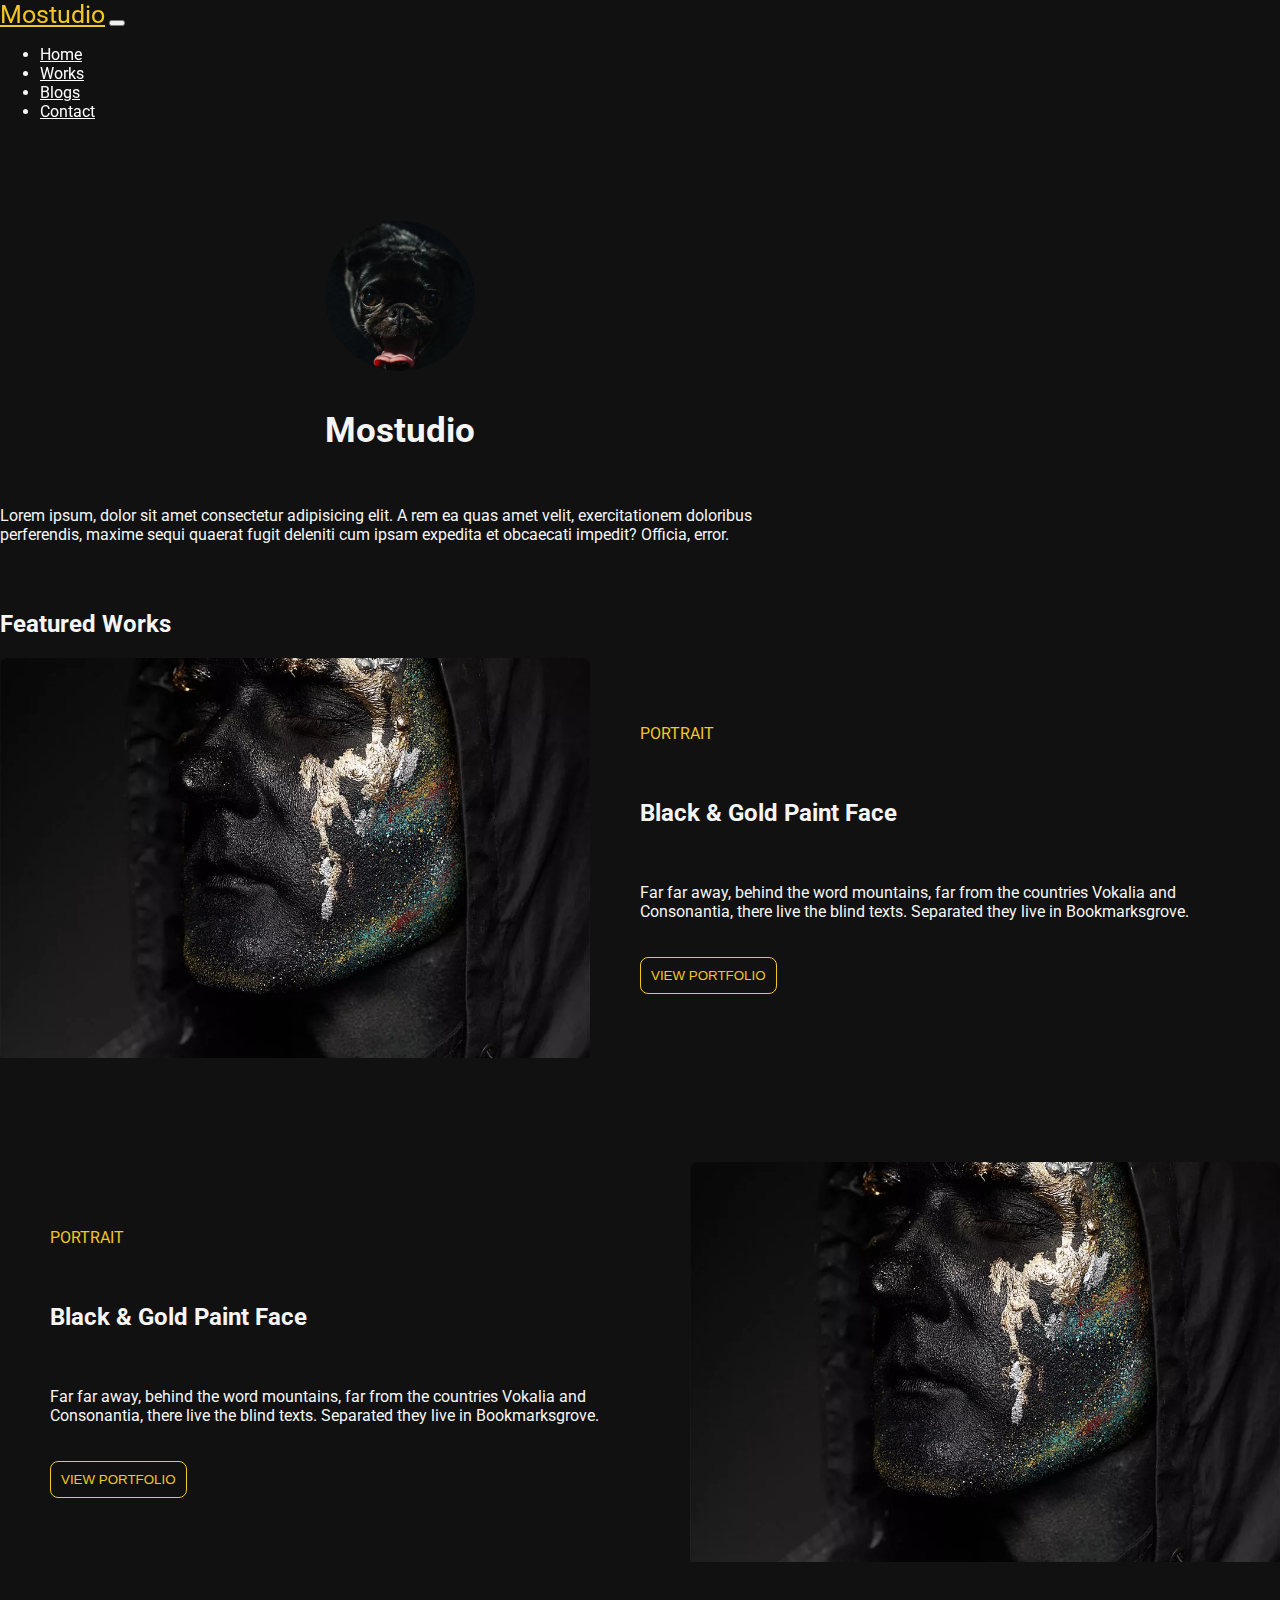
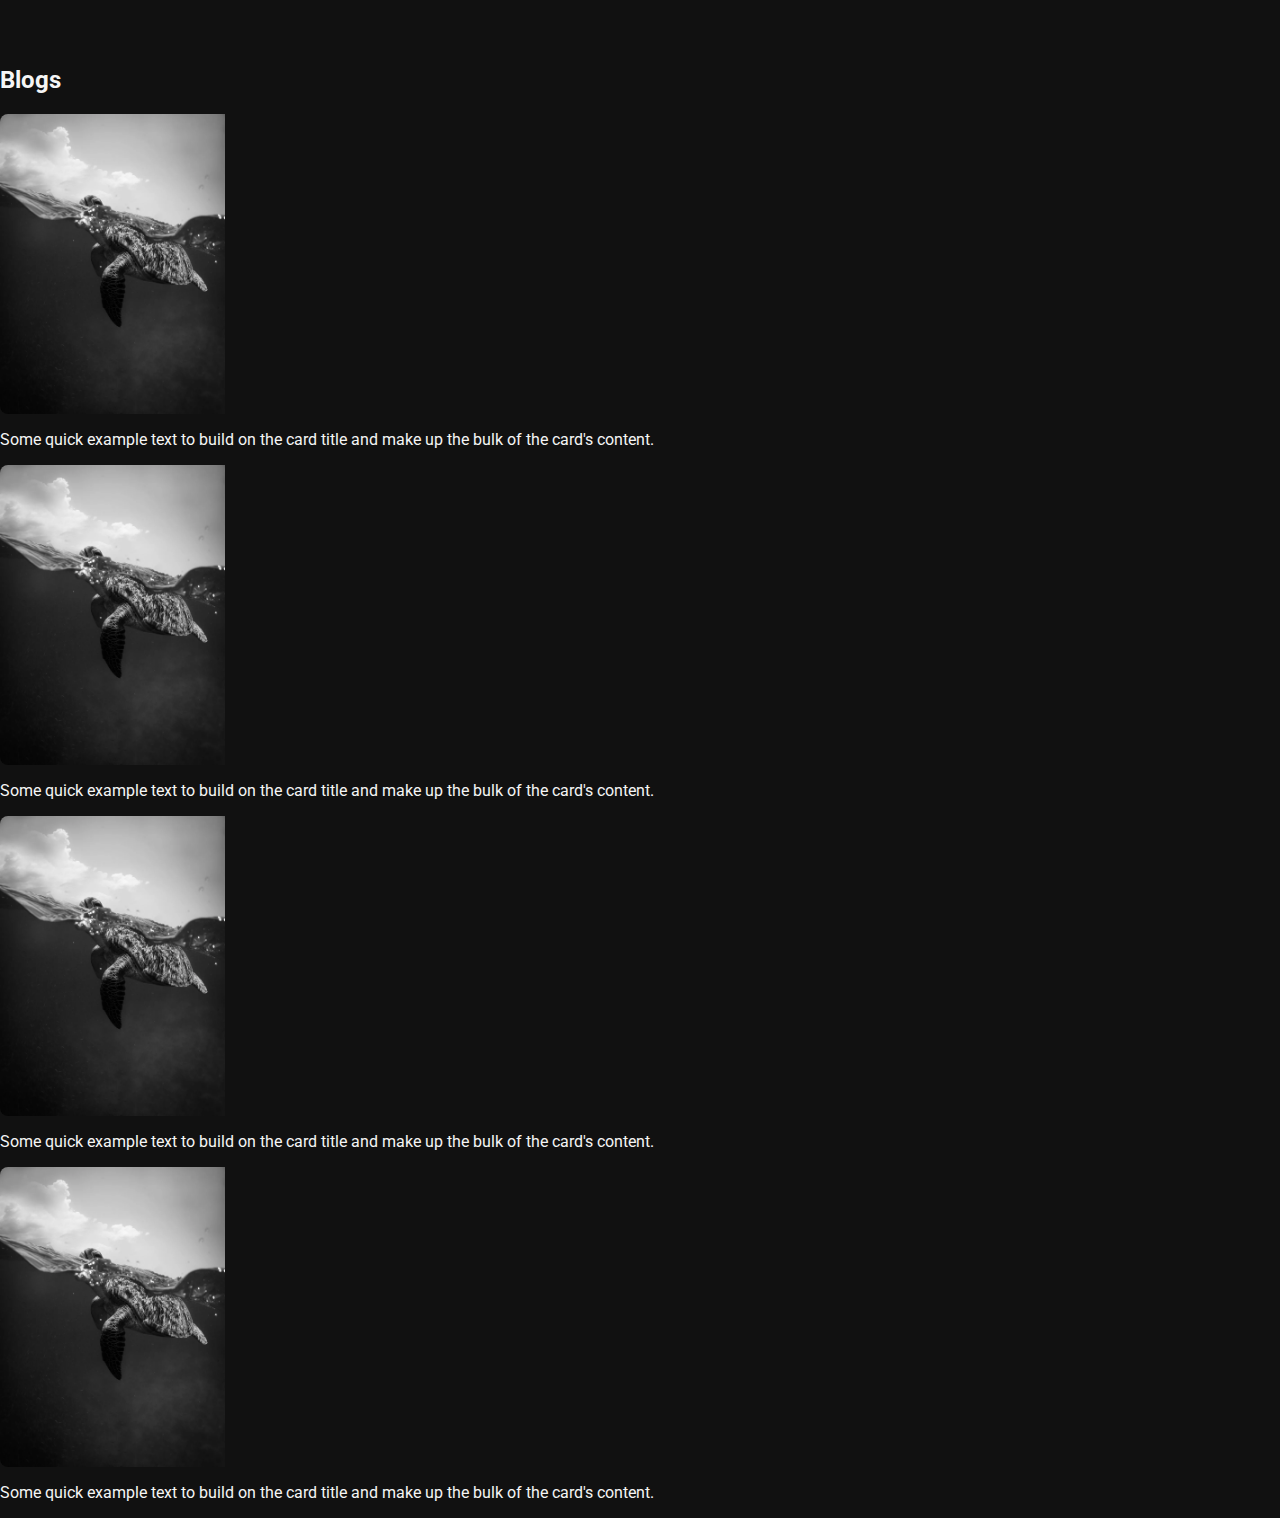
==== index.html @ f3f55656 "first commit" ====
<!doctype html>
<html lang="en">

<head>
    <!-- Required meta tags -->
    <meta charset="utf-8">
    <meta name="viewport" content="width=device-width, initial-scale=1">
    <title>PORTFOLIO</title>
    <!-- Bootstrap CSS -->
    <link href="https://cdn.jsdelivr.net/npm/bootstrap@5.0.2/dist/css/bootstrap.min.css" rel="stylesheet"
        integrity="sha384-EVSTQN3/azprG1Anm3QDgpJLIm9Nao0Yz1ztcQTwFspd3yD65VohhpuuCOmLASjC" crossorigin="anonymous">
    <link rel="stylesheet" href="./Css/style.css">
    <!-- GOOGLE-FONTS -->
    <link rel="preconnect" href="https://fonts.googleapis.com">
    <!-- FONT-AWESOME -->
    <link rel="stylesheet" href="https://cdnjs.cloudflare.com/ajax/libs/font-awesome/6.4.0/css/all.min.css">
    <!-- FAV-ICON -->
    <link rel="shortcut icon" href="favicon.ico" type="image/x-icon">
</head>

<body>

    <nav class="navbar navbar-expand-lg navbar-light position-fixed px-5 py-3">
        <div class="container-fluid">
            <a class="navbar-brand " href="#">Mostudio</a>
            <button class="navbar-toggler" type="button" data-bs-toggle="collapse" data-bs-target="#navbarNav"
                aria-controls="navbarNav" aria-expanded="false" aria-label="Toggle navigation">
                <span class="navbar-toggler-icon nav-text"></span>
            </button>
            <div class="collapse navbar-collapse" id="navbarNav">
                <ul class="navbar-nav">
                    <li class="nav-item">
                        <a class="nav-link active nav-text" aria-current="page" href="#">Home</a>
                    </li>
                    <li class="nav-item">
                        <a class="nav-link nav-text" href="Gallery.html">Works</a>
                    </li>
                    <li class="nav-item">
                        <a class="nav-link nav-text" href="#">Blogs</a>
                    </li>
                    <li class="nav-item">
                        <a class="nav-link nav-text" href="#">Contact</a>
                    </li>
                </ul>
            </div>
        </div>
    </nav>
    <div class="container about-sections">
        <img src="img-4/work-7.jpg.webp" width="150px" height="150px" style="border-radius: 50%; object-fit: cover;"
            alt="">
        <h2 class="about-section-title">Mostudio</h2>
        <p>Lorem ipsum, dolor sit amet consectetur adipisicing elit. A rem ea quas amet velit, exercitationem doloribus
            perferendis, maxime sequi quaerat fugit deleniti cum ipsam expedita et obcaecati impedit? Officia, error.
        </p>
    </div>

    <div class="container">
        <h2 class="mb-5">Featured Works</h2>
        <div class="row">
            <div class="col-12">
                <div class="custom-card">
                    <div class="custom-card-left">
                        <img src="img-1/work-1.jpg.webp" alt="">
                    </div>
                    <div class="custom-card-right">
                        <p class="custom-card-tag">PORTRAIT</p>
                        <h2 class="custom-card-title">Black & Gold Paint Face</h2>
                        <p>Far far away, behind the word mountains, far from the countries Vokalia and Consonantia,
                            there live the blind texts. Separated they live in Bookmarksgrove.</p>
                        <a href=""><button class="custom-card-Btn">VIEW PORTFOLIO</button></a>
                    </div>
                </div>
            </div>
            <div class="col-12">
                <div class="custom-card">
                    <div class="custom-card-right">
                        <p class="custom-card-tag">PORTRAIT</p>
                        <h2 class="custom-card-title">Black & Gold Paint Face</h2>
                        <p>Far far away, behind the word mountains, far from the countries Vokalia and Consonantia,
                            there live the blind texts. Separated they live in Bookmarksgrove.</p>
                        <a href=""><button class="custom-card-Btn">VIEW PORTFOLIO</button></a>
                    </div>
                    <div class="custom-card-left">
                        <img src="img-1/work-1.jpg.webp" alt="">
                    </div>
                </div>
            </div>
        </div>
    </div>
    <div class="container">
        <h2 class="mb-5">Blogs</h2>
        <div class="row" style="row-gap: 30px;">
            <div class="col-12 col-md-4">
                <div class="card">
                    <div class="card-img-wrap"><img src="img-6/work-9.jpg.webp" height="300px" class="card-img-top" alt="..."></div>
                    <div class="card-body">
                        <p class="card-text">Some quick example text to build on the card title and make up the bulk of
                            the card's content.</p>
                    </div>
                </div>
            </div>
            <div class="col-12 col-md-4">
                <div class="card">
                    <div class="card-img-wrap"><img src="img-6/work-9.jpg.webp" height="300px" class="card-img-top" alt="..."></div>
                    <div class="card-body">
                        <p class="card-text">Some quick example text to build on the card title and make up the bulk of
                            the card's content.</p>
                    </div>
                </div>
            </div>
            <div class="col-12 col-md-4">
                <div class="card">
                    <div class="card-img-wrap"><img src="img-6/work-9.jpg.webp" height="300px" class="card-img-top" alt="..."></div>
                    <div class="card-body">
                        <p class="card-text">Some quick example text to build on the card title and make up the bulk of
                            the card's content.</p>
                    </div>
                </div>
            </div>
            <div class="col-12 col-md-4">
                <div class="card">
                    <div class="card-img-wrap"><img src="img-6/work-9.jpg.webp" height="300px" class="card-img-top" alt="..."></div>
                    <div class="card-body">
                        <p class="card-text">Some quick example text to build on the card title and make up the bulk of
                            the card's content.</p>
                    </div>
                </div>
            </div>
        </div>
    </div>
    <!-- CONTENT PART ENDS HERE -->
    <!-- FOOTER STARTS HERE -->

    <!-- FOOTER ENDS HERE -->
    <script src="https://cdn.jsdelivr.net/npm/bootstrap@5.0.2/dist/js/bootstrap.bundle.min.js"
        integrity="sha384-MrcW6ZMFYlzcLA8Nl+NtUVF0sA7MsXsP1UyJoMp4YLEuNSfAP+JcXn/tWtIaxVXM"
        crossorigin="anonymous"></script>
</body>

</html>
---- Css/style.css ----
@import url('https://fonts.googleapis.com/css2?family=Open+Sans:ital,wght@1,800&family=Roboto:ital,wght@0,100;0,300;0,500;1,500&display=swap');

body {
    margin: 0;
    padding: 0;
    box-sizing: border-box;
    background: #111111;
    font-family: 'Open Sans', sans-serif;
    font-family: 'Roboto', sans-serif;
    color: whitesmoke;
    
}
.navbar{
    background: #11111172;
    backdrop-filter: blur(10px);
    width: 100%;
    z-index: 999;
    top: 0;
    left: 0;
    
}
.navbar-brand{
    font-size: 25px;
    color: #f3c623 !important;
}
.nav-text{
    color: white !important;
}
.custom-card {
    height: max-content;
    width: 100%;
    display: flex;
    box-sizing: border-box;
    border-radius: 8px;
    margin-bottom: 100px;
}
.about-sections{
    width: 800px;
    display: flex;
    align-items: center;
    flex-direction: column;
    gap: 10px;
    margin-bottom: 50px;
    margin-top: 100px;
}
.about-section-title{
    font-size: 35px;
}
.custom-card-left,
.custom-card-right {
    width: 50%;
    height: 100%;
    overflow: hidden;
    border-radius: inherit;
}

.custom-card-left img {
    width: 100%;
    height: 400px;
    object-fit: cover;
    transition: all 0.5s ease-in-out;
}

.custom-card-right {
    padding: 50px;
    display: flex;
    flex-direction: column;
    gap: 20px;
}

.custom-card-left img:hover {
    transform: scale(1.05);


}

@media screen and (max-width:1100px) {
    .custom-card {
        flex-direction: column;
    }

    .custom-card-left,
    .custom-card-right,.about-sections{
        width: 100%;

    }

}

.custom-card-Btn {
    color: #f3c623;
    border-radius: 8px;
    border: 1px solid #f3c623;
    padding: 10px;
    background: transparent;
    transition: all 0.5s ease-in-out;
}

.custom-card-tag {
    color: #f3c623;
}

.custom-card-Btn:hover {
    color: #a0831a;
    border-color: #a0831a;
}
.card{
    background-color: transparent;
    border-radius: 8px !important;
    border: none;
    
}
.card-img-wrap{
    height: 300px;
    width: 100%;
    overflow: hidden;
    border-radius: inherit;
}

.card-img-wrap img:hover{
    transform: scale(1.05);
}

.card-img-wrap img{
    object-fit: cover;
    transition: all 0.5s ease-in-out;
}
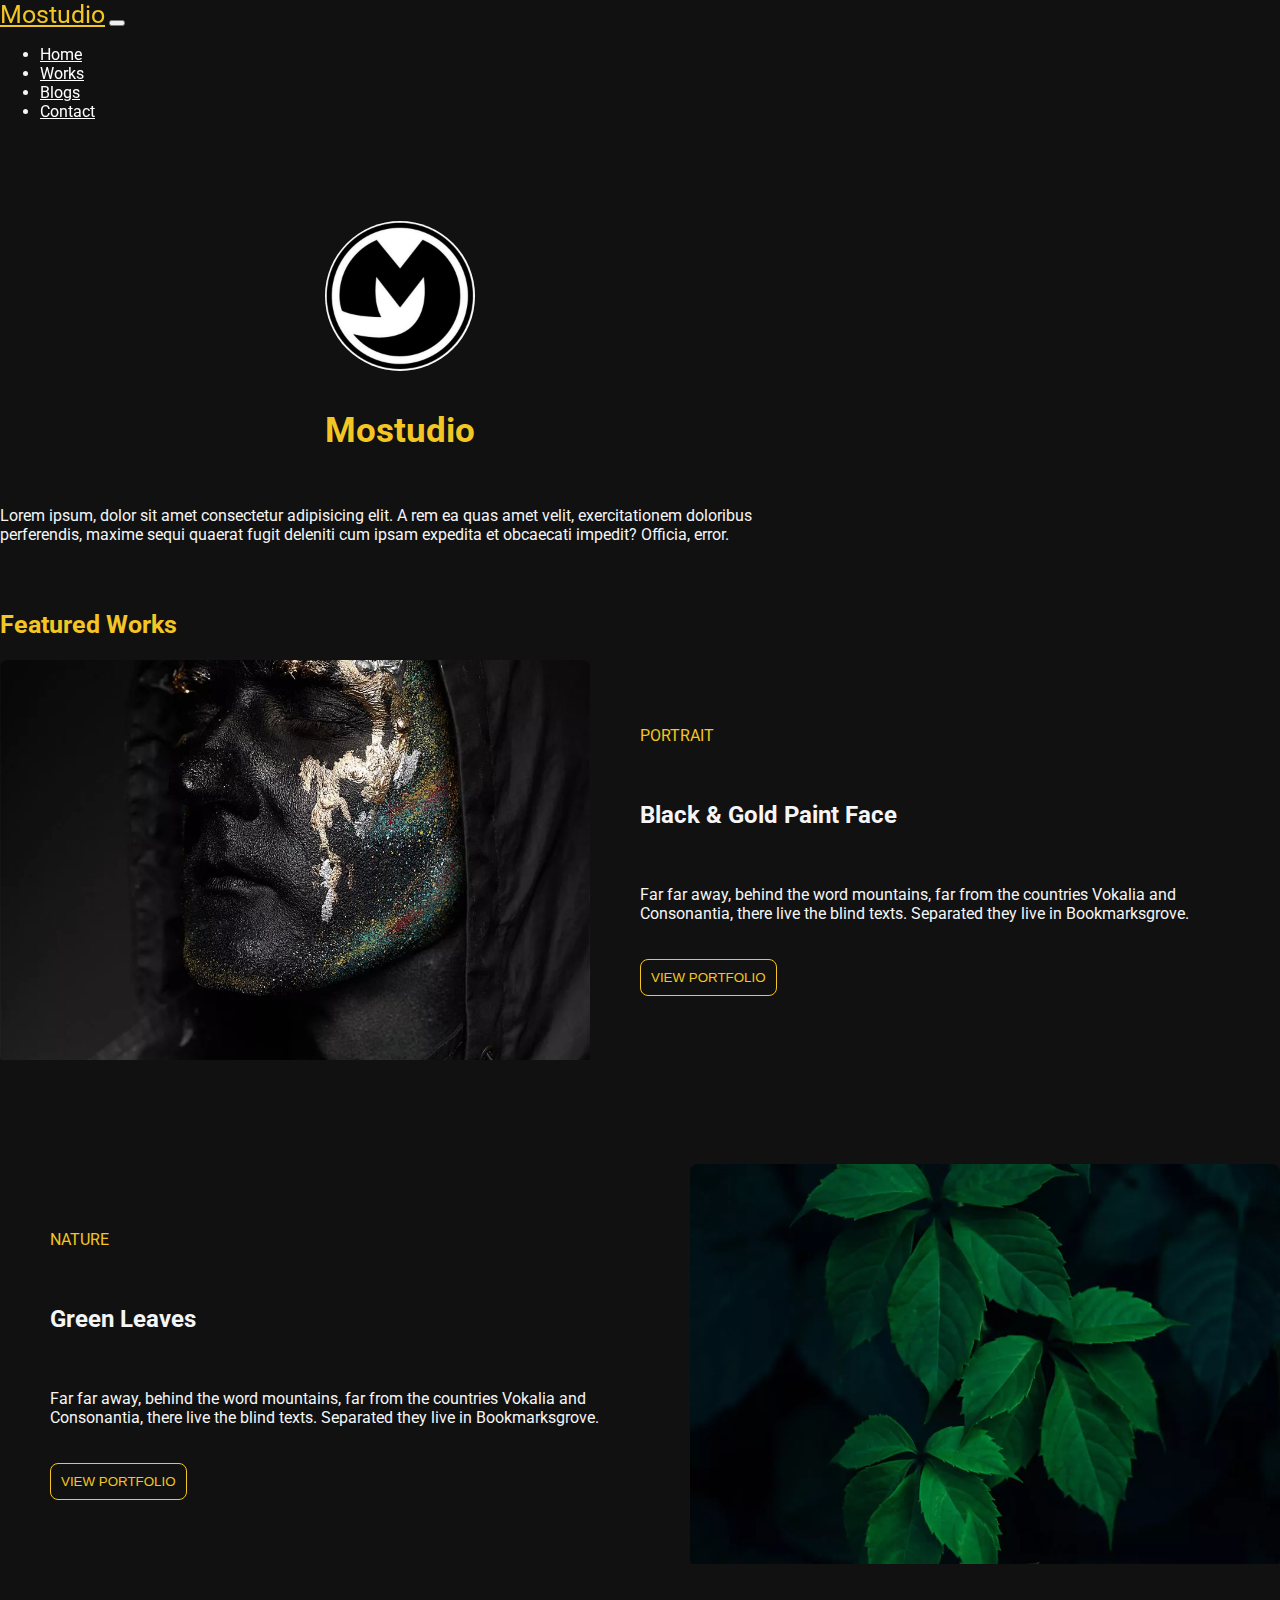
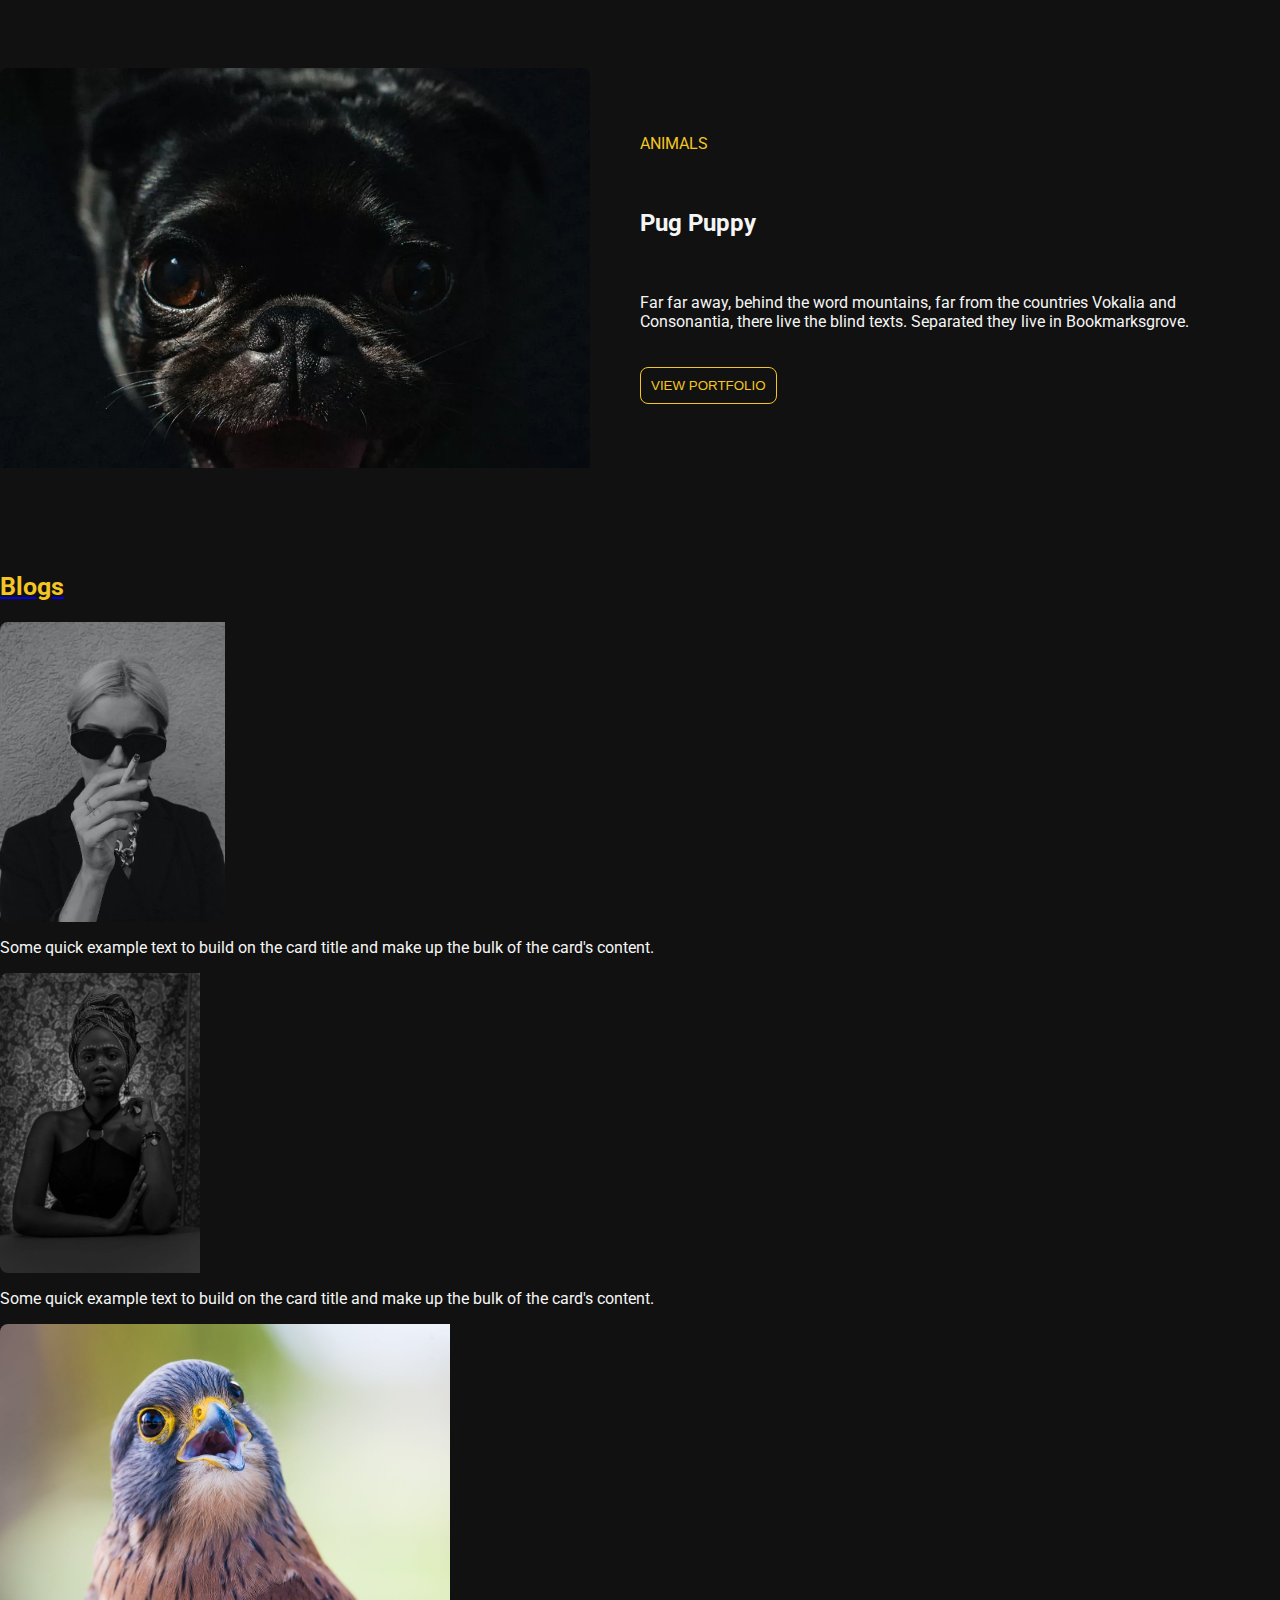
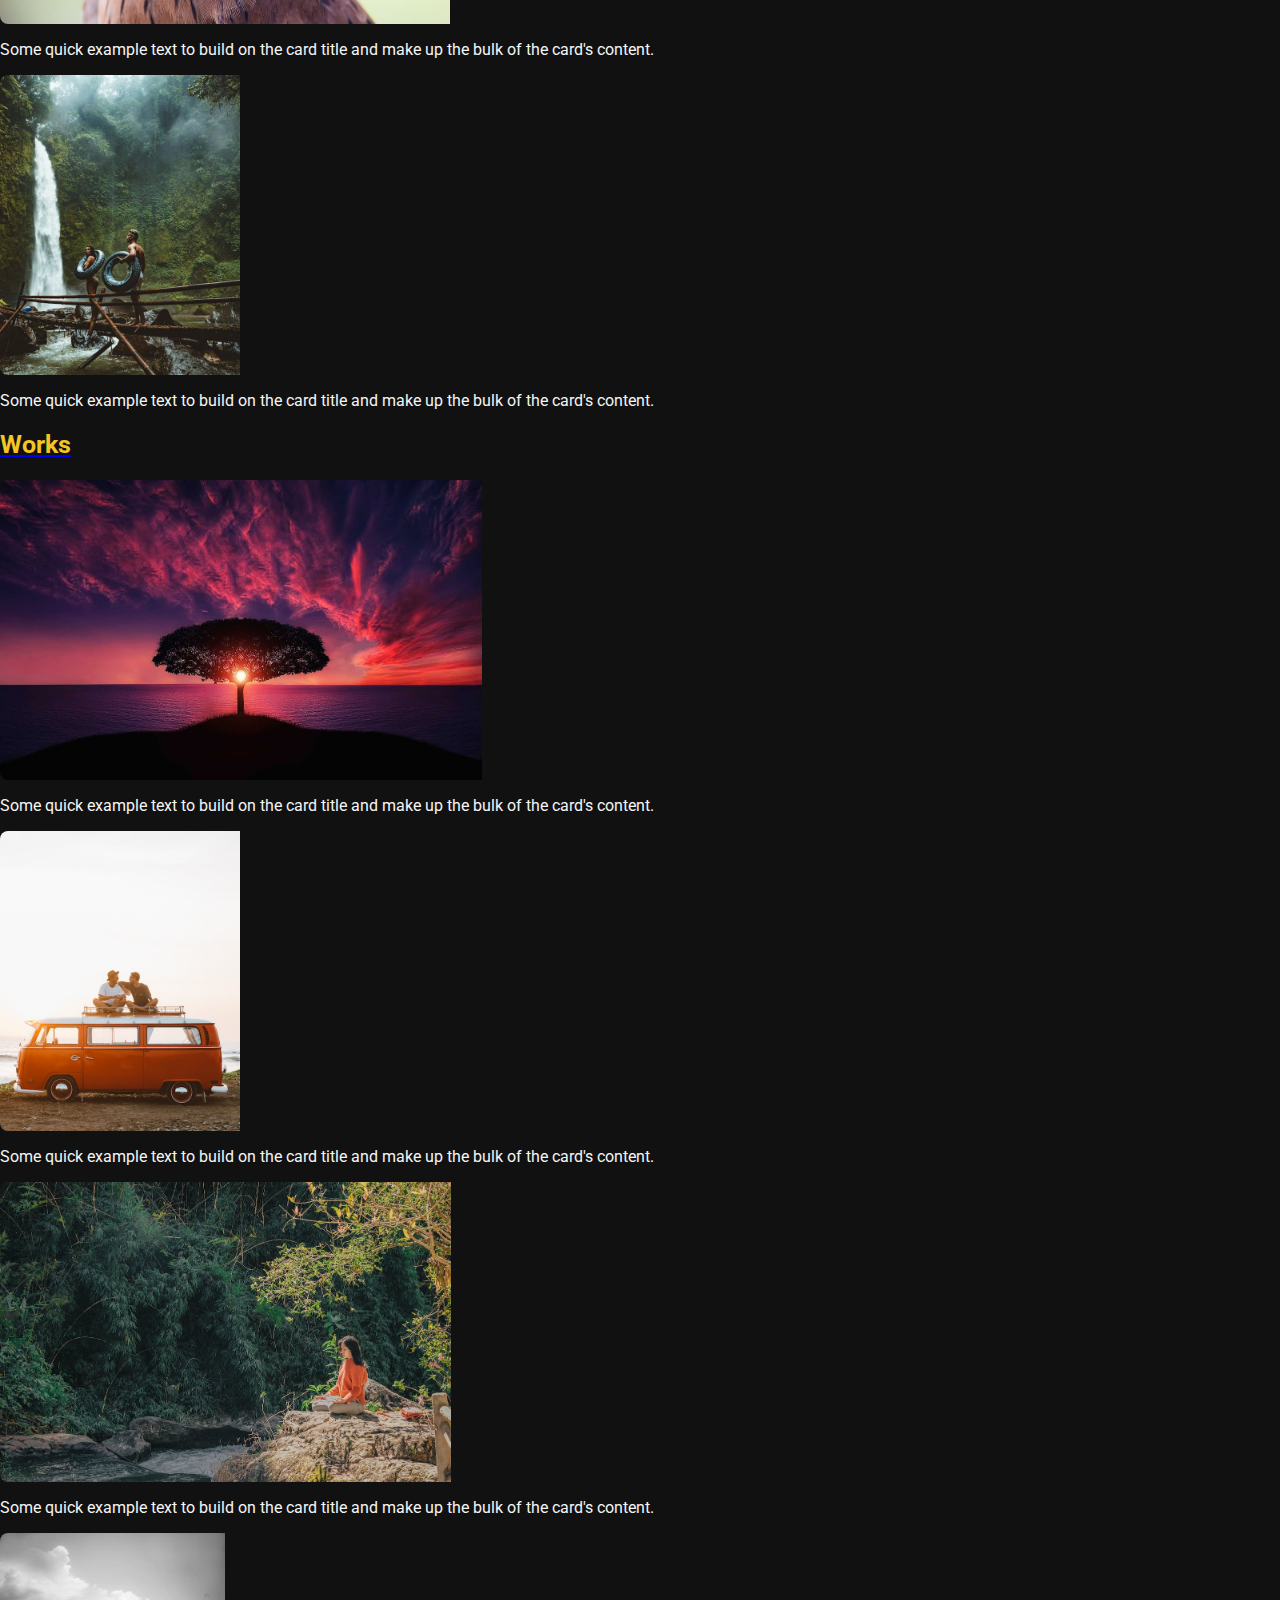
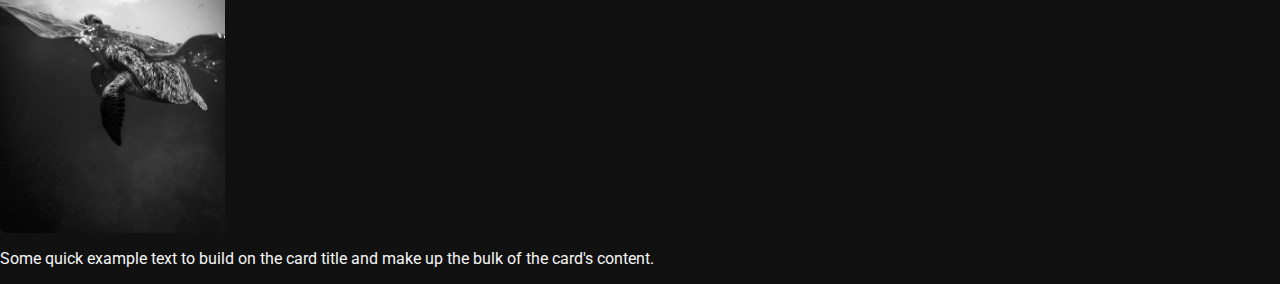
==== commit adfd4f6f: "second commit" ====
--- a/index.html
+++ b/index.html
@@ -5,7 +5,7 @@
     <!-- Required meta tags -->
     <meta charset="utf-8">
     <meta name="viewport" content="width=device-width, initial-scale=1">
-    <title>PORTFOLIO</title>
+    <title>Anand</title>
     <!-- Bootstrap CSS -->
     <link href="https://cdn.jsdelivr.net/npm/bootstrap@5.0.2/dist/css/bootstrap.min.css" rel="stylesheet"
         integrity="sha384-EVSTQN3/azprG1Anm3QDgpJLIm9Nao0Yz1ztcQTwFspd3yD65VohhpuuCOmLASjC" crossorigin="anonymous">
@@ -30,32 +30,32 @@
             <div class="collapse navbar-collapse" id="navbarNav">
                 <ul class="navbar-nav">
                     <li class="nav-item">
-                        <a class="nav-link active nav-text" aria-current="page" href="#">Home</a>
+                        <a class="nav-link active nav-text" aria-current="page" href="index.html">Home</a>
                     </li>
                     <li class="nav-item">
                         <a class="nav-link nav-text" href="Gallery.html">Works</a>
                     </li>
                     <li class="nav-item">
-                        <a class="nav-link nav-text" href="#">Blogs</a>
+                        <a class="nav-link nav-text" href="blog.html">Blogs</a>
                     </li>
                     <li class="nav-item">
-                        <a class="nav-link nav-text" href="#">Contact</a>
+                        <a class="nav-link nav-text" href="contact.html">Contact</a>
                     </li>
                 </ul>
             </div>
         </div>
     </nav>
     <div class="container about-sections">
-        <img src="img-4/work-7.jpg.webp" width="150px" height="150px" style="border-radius: 50%; object-fit: cover;"
+        <img src="img-15/unnamed.jpg" width="150px" height="150px" style="border-radius: 50%; object-fit: cover;"
             alt="">
-        <h2 class="about-section-title">Mostudio</h2>
+        <h2 class="about-section-title navbar-brand">Mostudio</h2>
         <p>Lorem ipsum, dolor sit amet consectetur adipisicing elit. A rem ea quas amet velit, exercitationem doloribus
             perferendis, maxime sequi quaerat fugit deleniti cum ipsam expedita et obcaecati impedit? Officia, error.
         </p>
     </div>
 
     <div class="container">
-        <h2 class="mb-5">Featured Works</h2>
+        <h2 class="mb-5 navbar-brand">Featured Works</h2>
         <div class="row">
             <div class="col-12">
                 <div class="custom-card">
@@ -74,25 +74,39 @@
             <div class="col-12">
                 <div class="custom-card">
                     <div class="custom-card-right">
-                        <p class="custom-card-tag">PORTRAIT</p>
-                        <h2 class="custom-card-title">Black & Gold Paint Face</h2>
+                        <p class="custom-card-tag">NATURE</p>
+                        <h2 class="custom-card-title">Green Leaves</h2>
                         <p>Far far away, behind the word mountains, far from the countries Vokalia and Consonantia,
                             there live the blind texts. Separated they live in Bookmarksgrove.</p>
                         <a href=""><button class="custom-card-Btn">VIEW PORTFOLIO</button></a>
                     </div>
                     <div class="custom-card-left">
-                        <img src="img-1/work-1.jpg.webp" alt="">
+                        <img src="img-2/work-2.jpg.webp" alt="">
                     </div>
+                </div>
+            </div>
+            <div class="col-12">
+                <div class="custom-card">
+                    <div class="custom-card-left">
+                        <img src="img-4/work-7.jpg.webp" alt="">
+                    </div>
+                    <div class="custom-card-right">
+                        <p class="custom-card-tag">ANIMALS</p>
+                        <h2 class="custom-card-title">Pug Puppy</h2>
+                        <p>Far far away, behind the word mountains, far from the countries Vokalia and Consonantia, there live the blind texts. Separated they live in Bookmarksgrove.</p>
+                        <a href=""><button class="custom-card-Btn">VIEW PORTFOLIO</button></a>
+                    </div>
+                    
                 </div>
             </div>
         </div>
     </div>
     <div class="container">
-        <h2 class="mb-5">Blogs</h2>
+       <a class="text-decoration-none" href="blog.html"><h2 class="mb-5 navbar-brand">Blogs</h2></a>
         <div class="row" style="row-gap: 30px;">
             <div class="col-12 col-md-4">
                 <div class="card">
-                    <div class="card-img-wrap"><img src="img-6/work-9.jpg.webp" height="300px" class="card-img-top" alt="..."></div>
+                    <div class="card-img-wrap"><img src="img-10/pexels-photo-8467419.webp" height="300px" class="card-img-top" alt="..."></div>
                     <div class="card-body">
                         <p class="card-text">Some quick example text to build on the card title and make up the bulk of
                             the card's content.</p>
@@ -101,7 +115,7 @@
             </div>
             <div class="col-12 col-md-4">
                 <div class="card">
-                    <div class="card-img-wrap"><img src="img-6/work-9.jpg.webp" height="300px" class="card-img-top" alt="..."></div>
+                    <div class="card-img-wrap"><img src="img-3/work-6.jpg.webp" height="300px" class="card-img-top" alt="..."></div>
                     <div class="card-body">
                         <p class="card-text">Some quick example text to build on the card title and make up the bulk of
                             the card's content.</p>
@@ -110,7 +124,48 @@
             </div>
             <div class="col-12 col-md-4">
                 <div class="card">
-                    <div class="card-img-wrap"><img src="img-6/work-9.jpg.webp" height="300px" class="card-img-top" alt="..."></div>
+                    <div class="card-img-wrap"><img src="img-8/pexels-photo-1526410.jpeg" height="300px" class="card-img-top" alt="..."></div>
+                    <div class="card-body">
+                        <p class="card-text">Some quick example text to build on the card title and make up the bulk of
+                            the card's content.</p>
+                    </div>
+                </div>
+            </div>
+            <div class="col-12 col-md-4">
+                <div class="card">
+                    <div class="card-img-wrap"><img src="img-7/pexels-photo-1020016.jpeg" height="300px" class="card-img-top" alt="..."></div>
+                    <div class="card-body">
+                        <p class="card-text">Some quick example text to build on the card title and make up the bulk of
+                            the card's content.</p>
+                    </div>
+                </div>
+            </div>
+        </div>
+    </div>
+    <div class="container">
+       <a class="text-decoration-none" href="Gallery.html"> <h2 class="mb-5 navbar-brand">Works</h2></a>
+        <div class="row" style="row-gap: 30px;">
+            <div class="col-12 col-md-4">
+                <div class="card">
+                    <div class="card-img-wrap"><img src="img-11/amazing-animal-beautiful-beautifull.jpg" height="300px" class="card-img-top" alt="..."></div>
+                    <div class="card-body">
+                        <p class="card-text">Some quick example text to build on the card title and make up the bulk of
+                            the card's content.</p>
+                    </div>
+                </div>
+            </div>
+            <div class="col-12 col-md-4">
+                <div class="card">
+                    <div class="card-img-wrap"><img src="img-13/pexels-photo-4553618.jpeg" height="300px" class="card-img-top" alt="..."></div>
+                    <div class="card-body">
+                        <p class="card-text">Some quick example text to build on the card title and make up the bulk of
+                            the card's content.</p>
+                    </div>
+                </div>
+            </div>
+            <div class="col-12 col-md-4">
+                <div class="card">
+                    <div class="card-img-wrap"><img src="img-14/pexels-photo-1234035.jpeg" height="300px" class="card-img-top" alt="..."></div>
                     <div class="card-body">
                         <p class="card-text">Some quick example text to build on the card title and make up the bulk of
                             the card's content.</p>
@@ -132,6 +187,7 @@
     <!-- FOOTER STARTS HERE -->
 
     <!-- FOOTER ENDS HERE -->
+    <script src="style.js"></script>
     <script src="https://cdn.jsdelivr.net/npm/bootstrap@5.0.2/dist/js/bootstrap.bundle.min.js"
         integrity="sha384-MrcW6ZMFYlzcLA8Nl+NtUVF0sA7MsXsP1UyJoMp4YLEuNSfAP+JcXn/tWtIaxVXM"
         crossorigin="anonymous"></script>
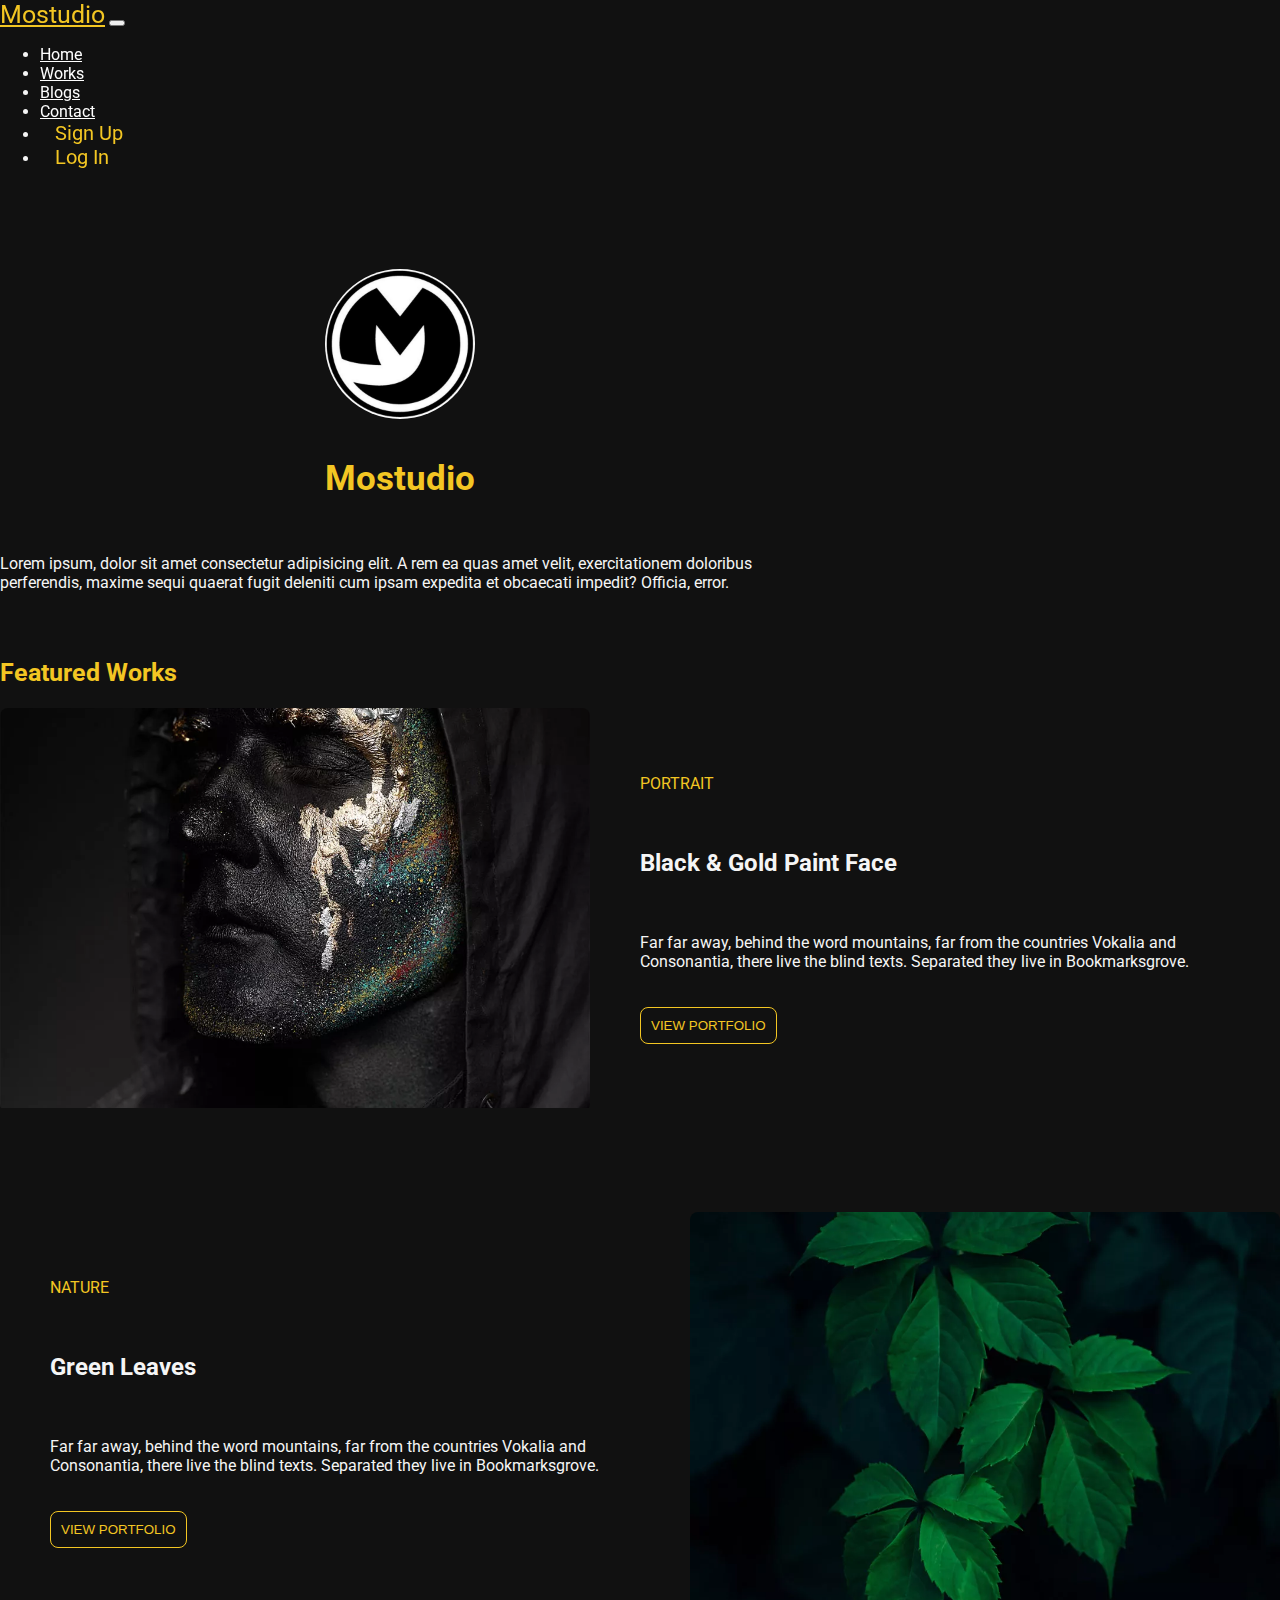
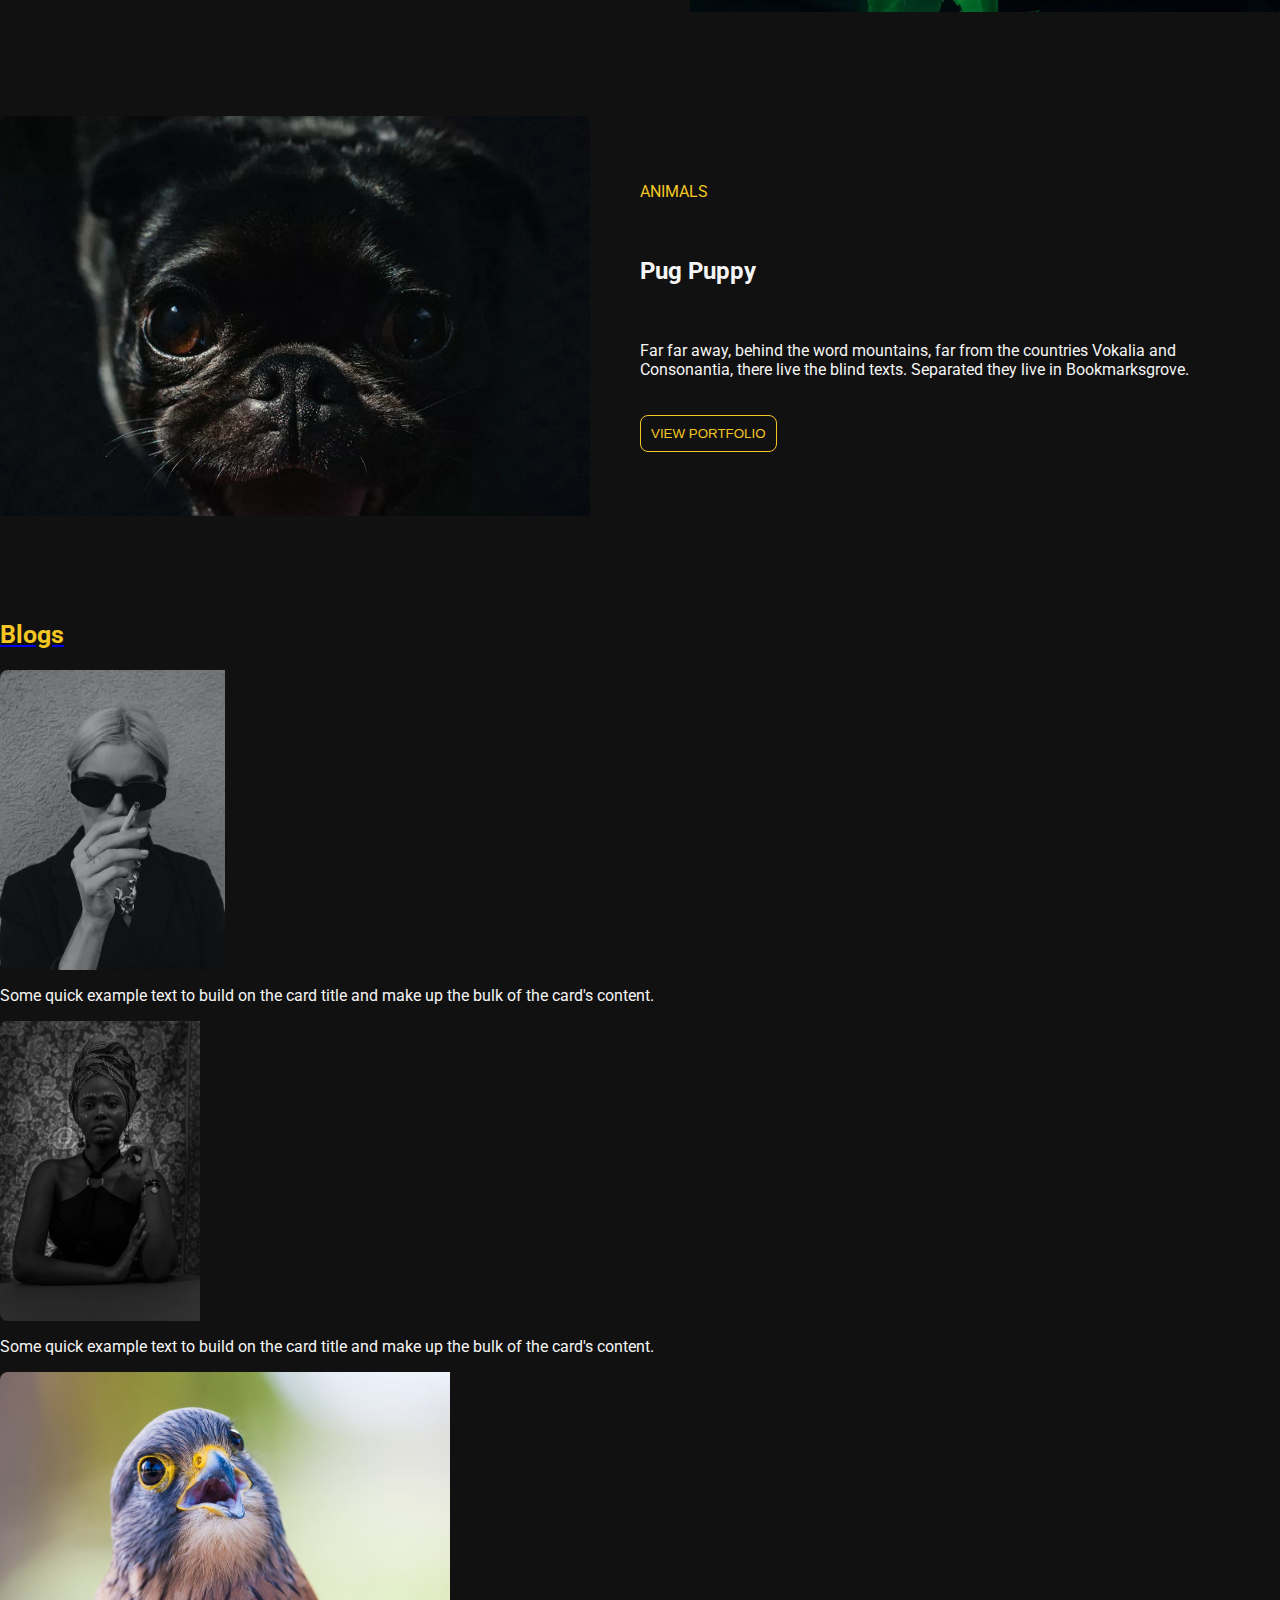
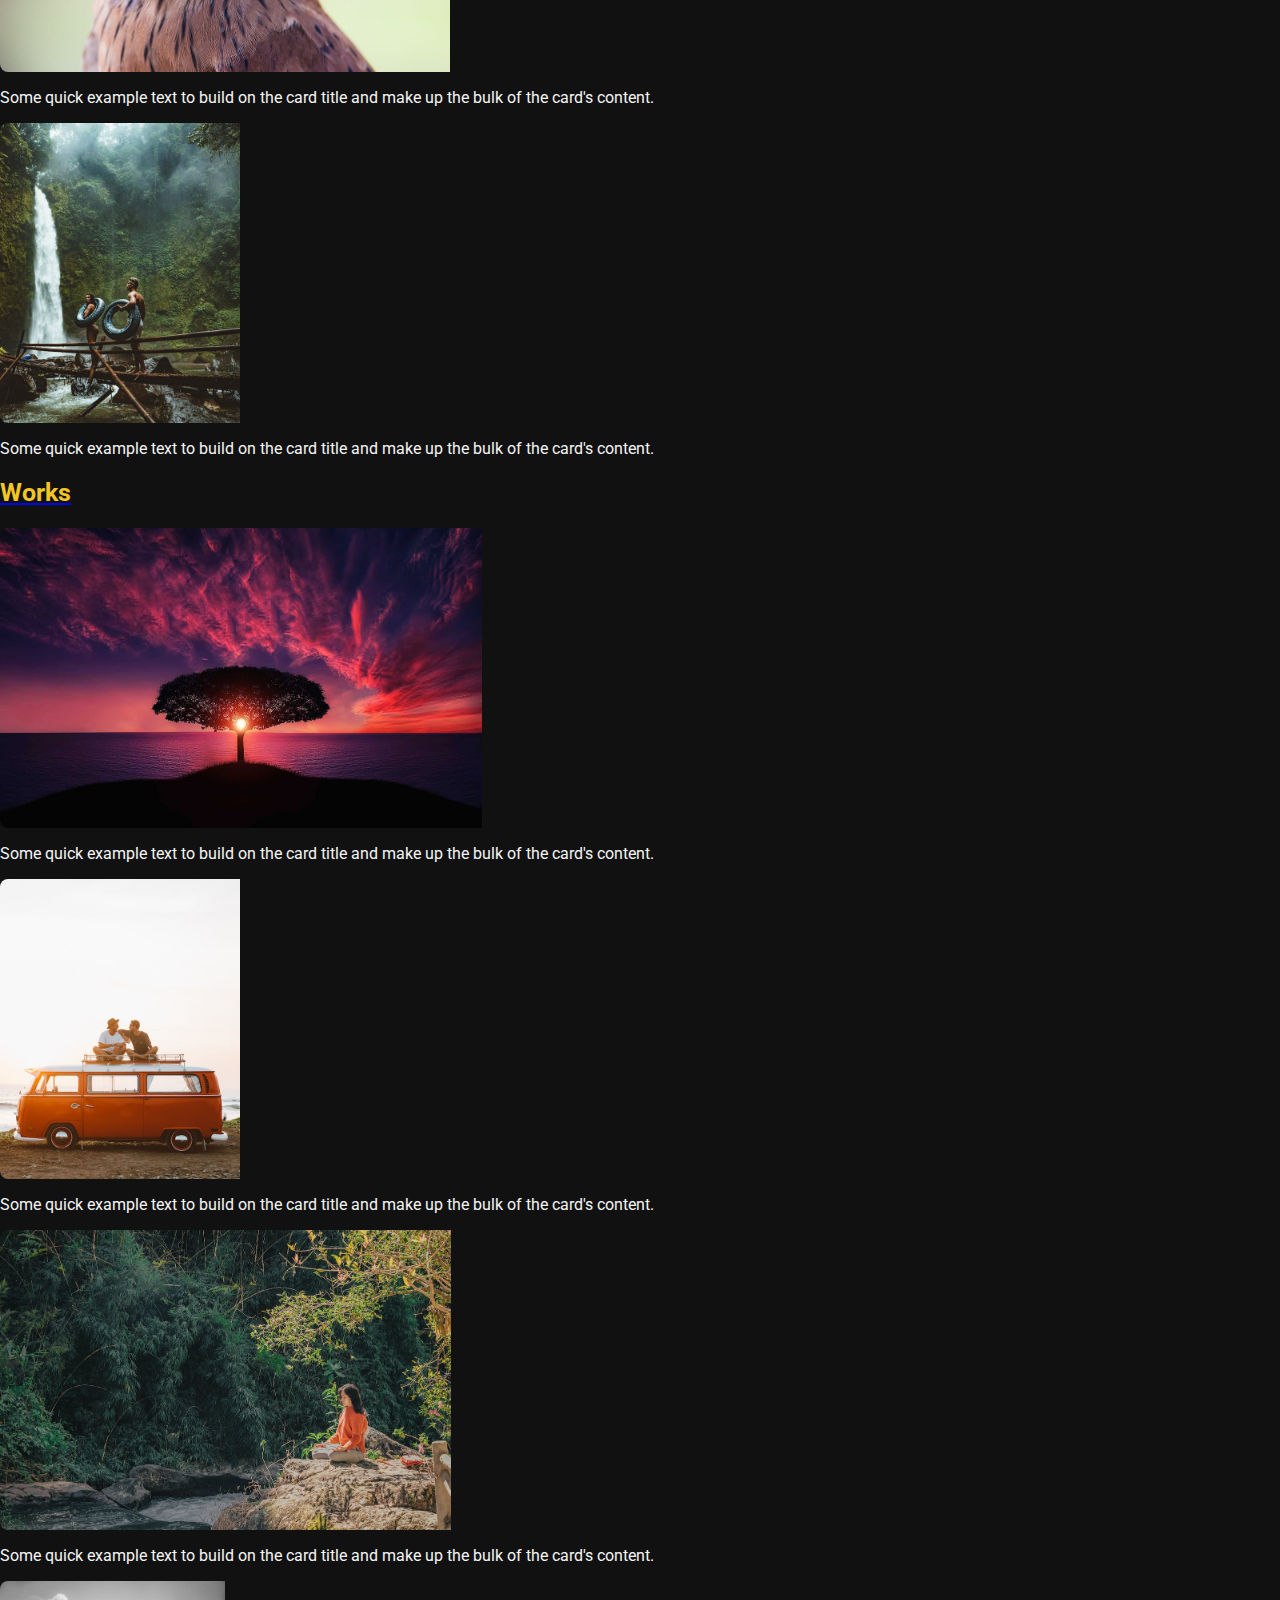
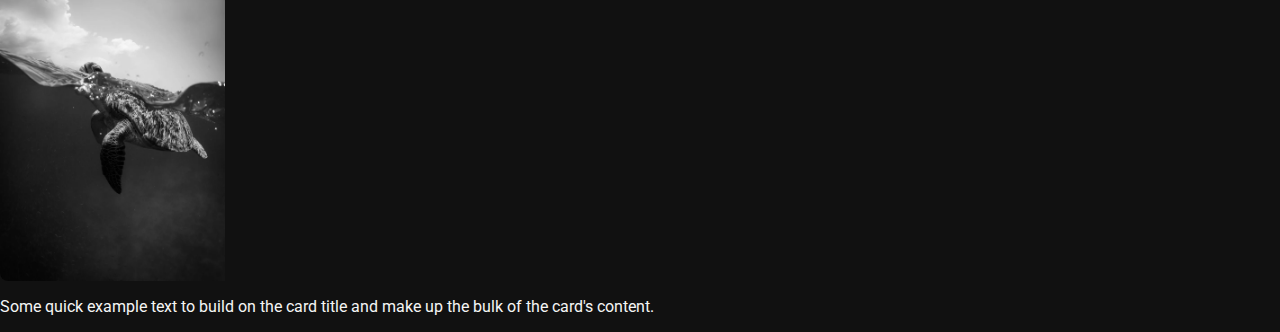
==== commit 8ec19072: "third commit" ====
--- a/index.html
+++ b/index.html
@@ -15,11 +15,11 @@
     <!-- FONT-AWESOME -->
     <link rel="stylesheet" href="https://cdnjs.cloudflare.com/ajax/libs/font-awesome/6.4.0/css/all.min.css">
     <!-- FAV-ICON -->
-    <link rel="shortcut icon" href="favicon.ico" type="image/x-icon">
+    <link rel="shortcut icon" href="img-15/unnamed.jpg" type="image/x-icon">
+
 </head>
 
 <body>
-
     <nav class="navbar navbar-expand-lg navbar-light position-fixed px-5 py-3">
         <div class="container-fluid">
             <a class="navbar-brand " href="#">Mostudio</a>
@@ -41,6 +41,12 @@
                     <li class="nav-item">
                         <a class="nav-link nav-text" href="contact.html">Contact</a>
                     </li>
+                    <li class="nav-item">
+                        <a class="most-sign-login" href="sign-up.html">Sign Up</a>
+                    </li>
+                    <li class="nav-item">
+                        <a class="most-sign-login" href="login.html">Log In</a>
+                    </li>
                 </ul>
             </div>
         </div>
--- a/Css/style.css
+++ b/Css/style.css
@@ -22,6 +22,16 @@
 .navbar-brand{
     font-size: 25px;
     color: #f3c623 !important;
+}
+.most-sign-login{
+    font-size: 20px;
+    color: #f3c623 !important;
+    padding-left: 15px;
+    text-decoration: none;
+    
+}
+.most-sign-login:hover{
+    text-decoration: underline;
 }
 .nav-text{
     color: white !important;
@@ -70,8 +80,6 @@
 
 .custom-card-left img:hover {
     transform: scale(1.05);
-
-
 }
 
 @media screen and (max-width:1100px) {
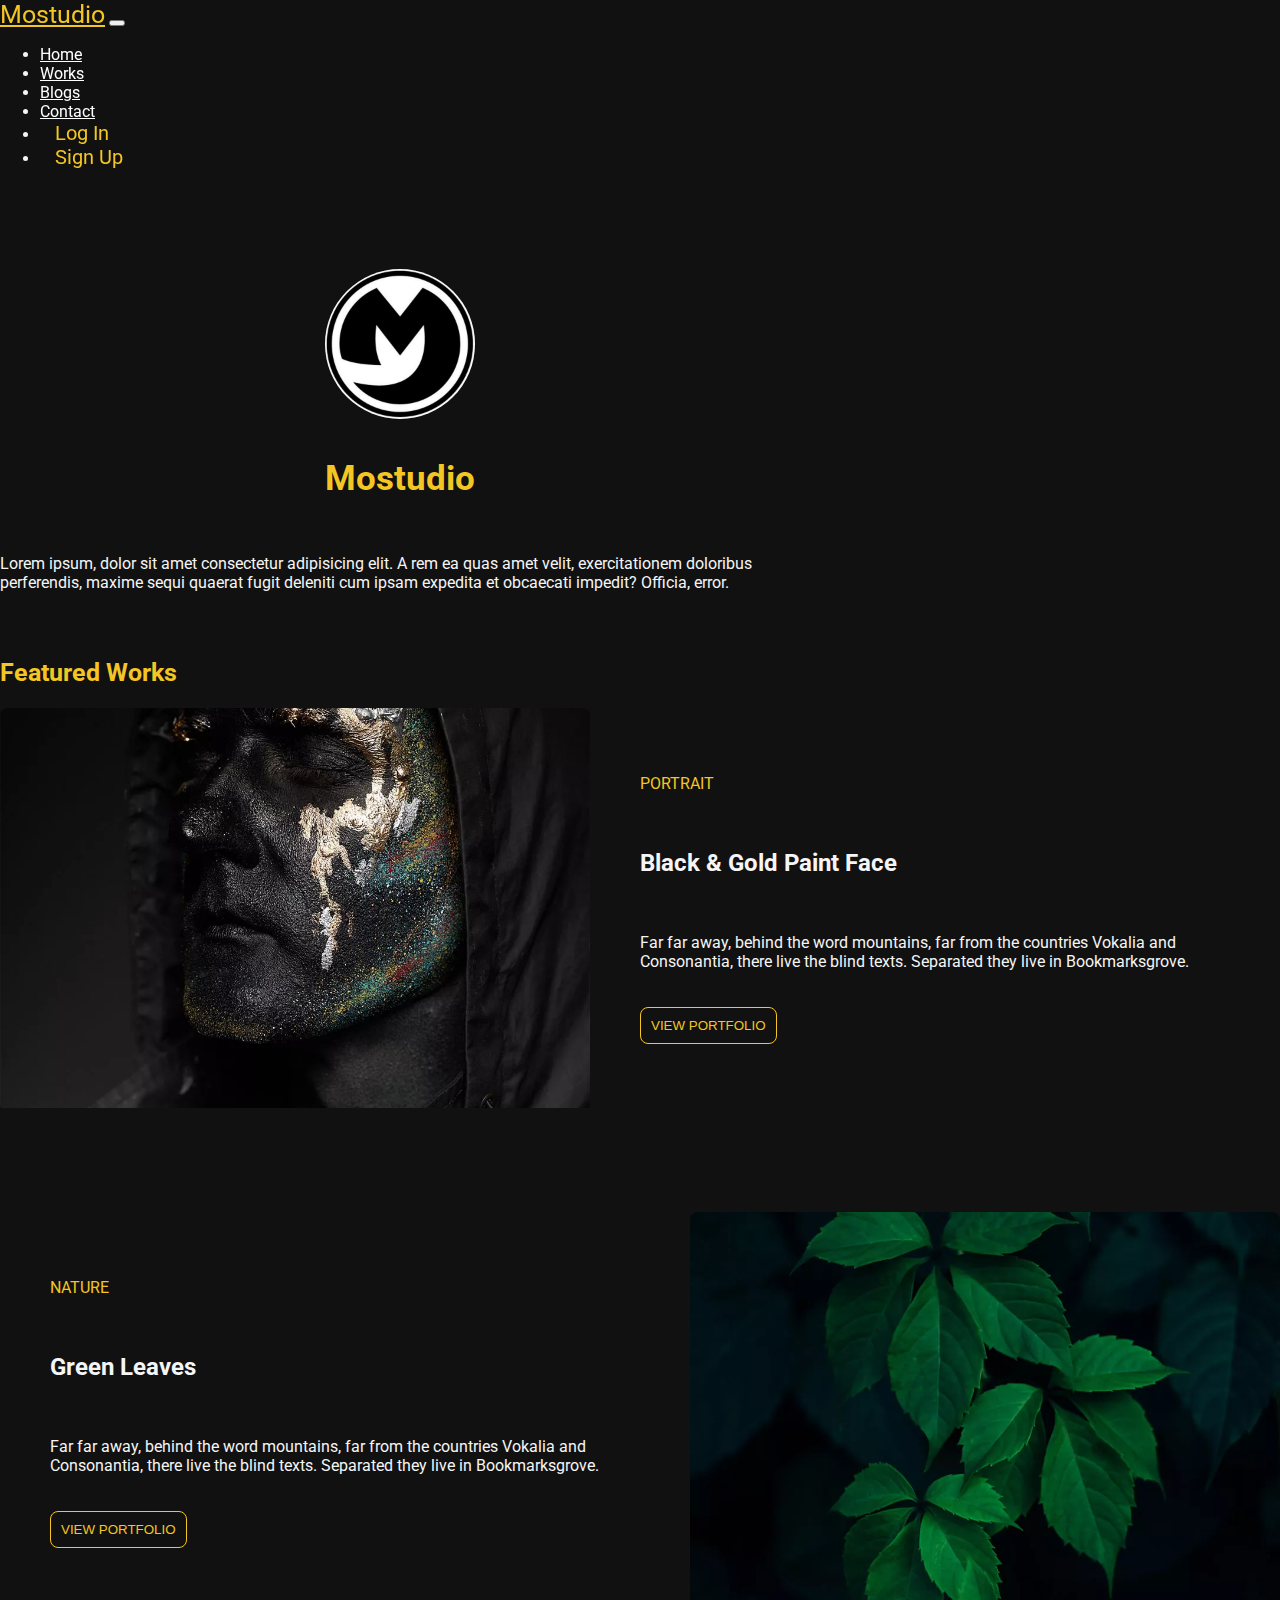
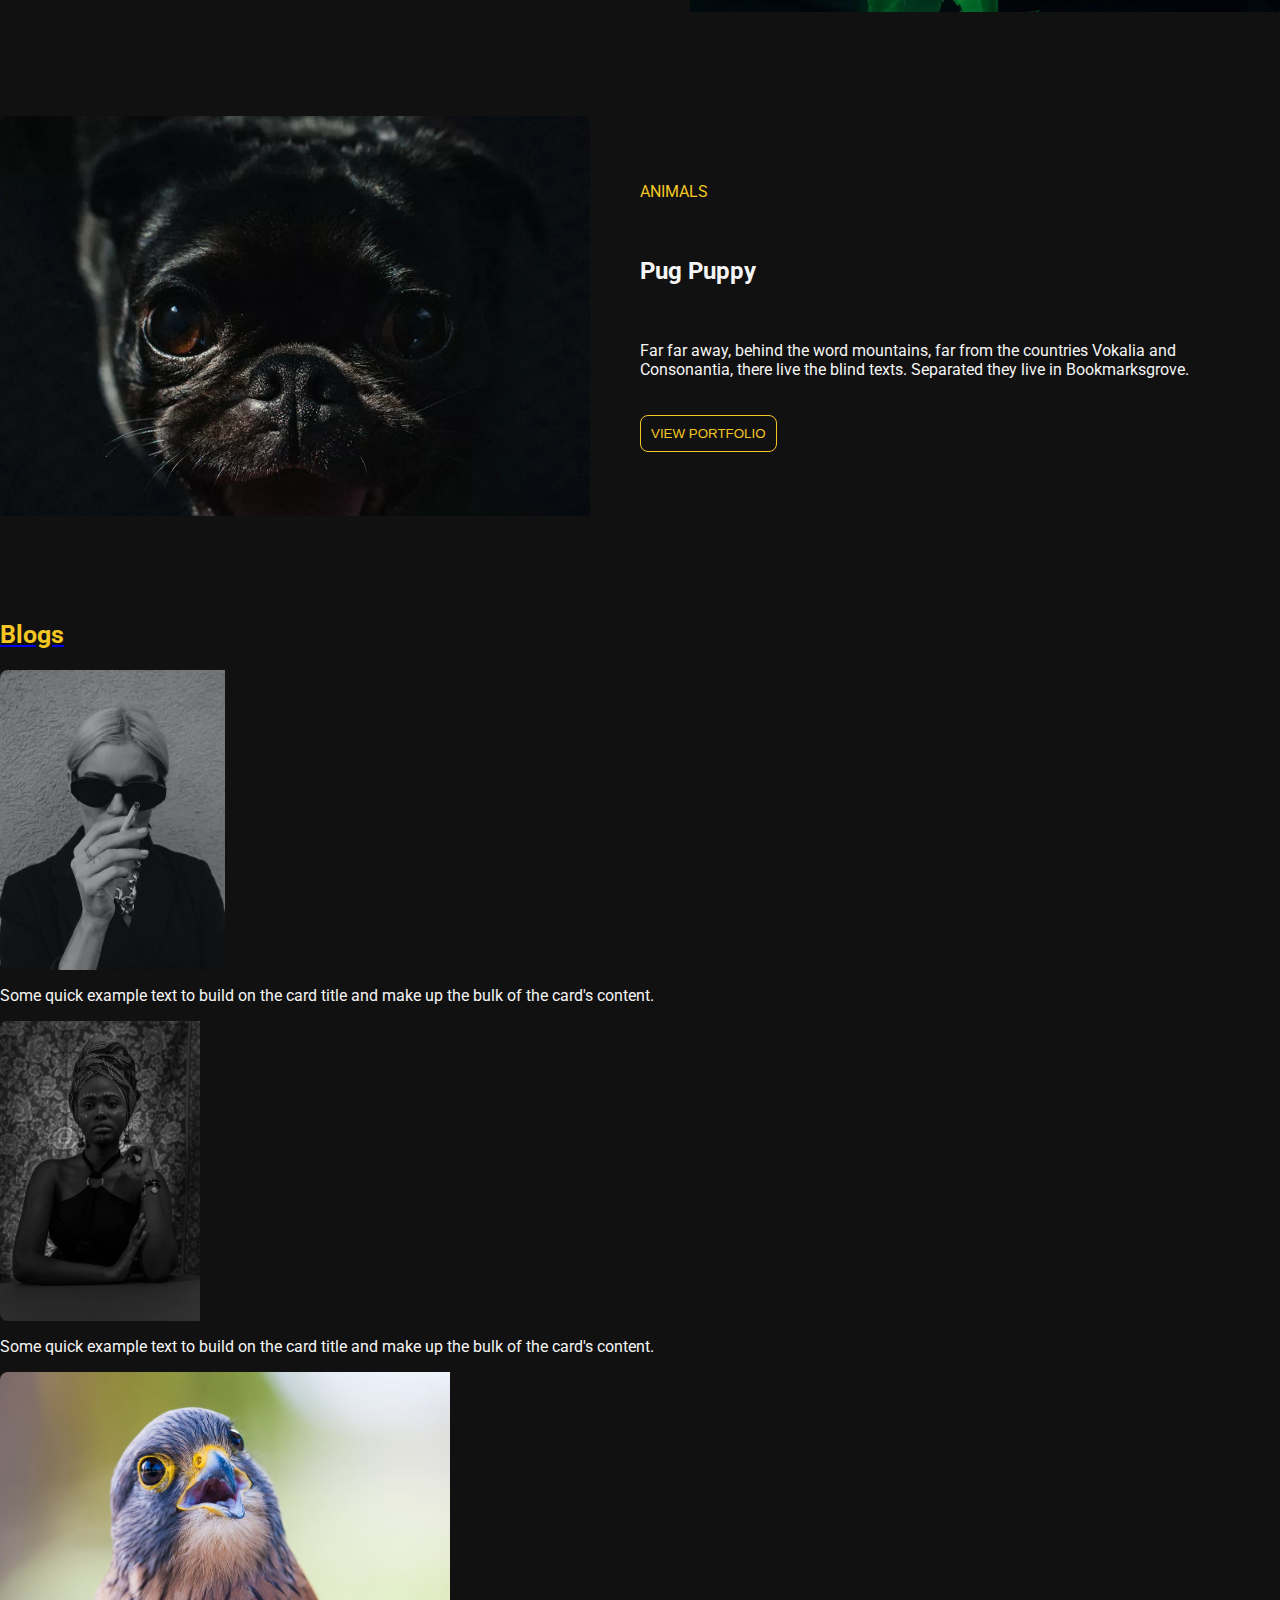
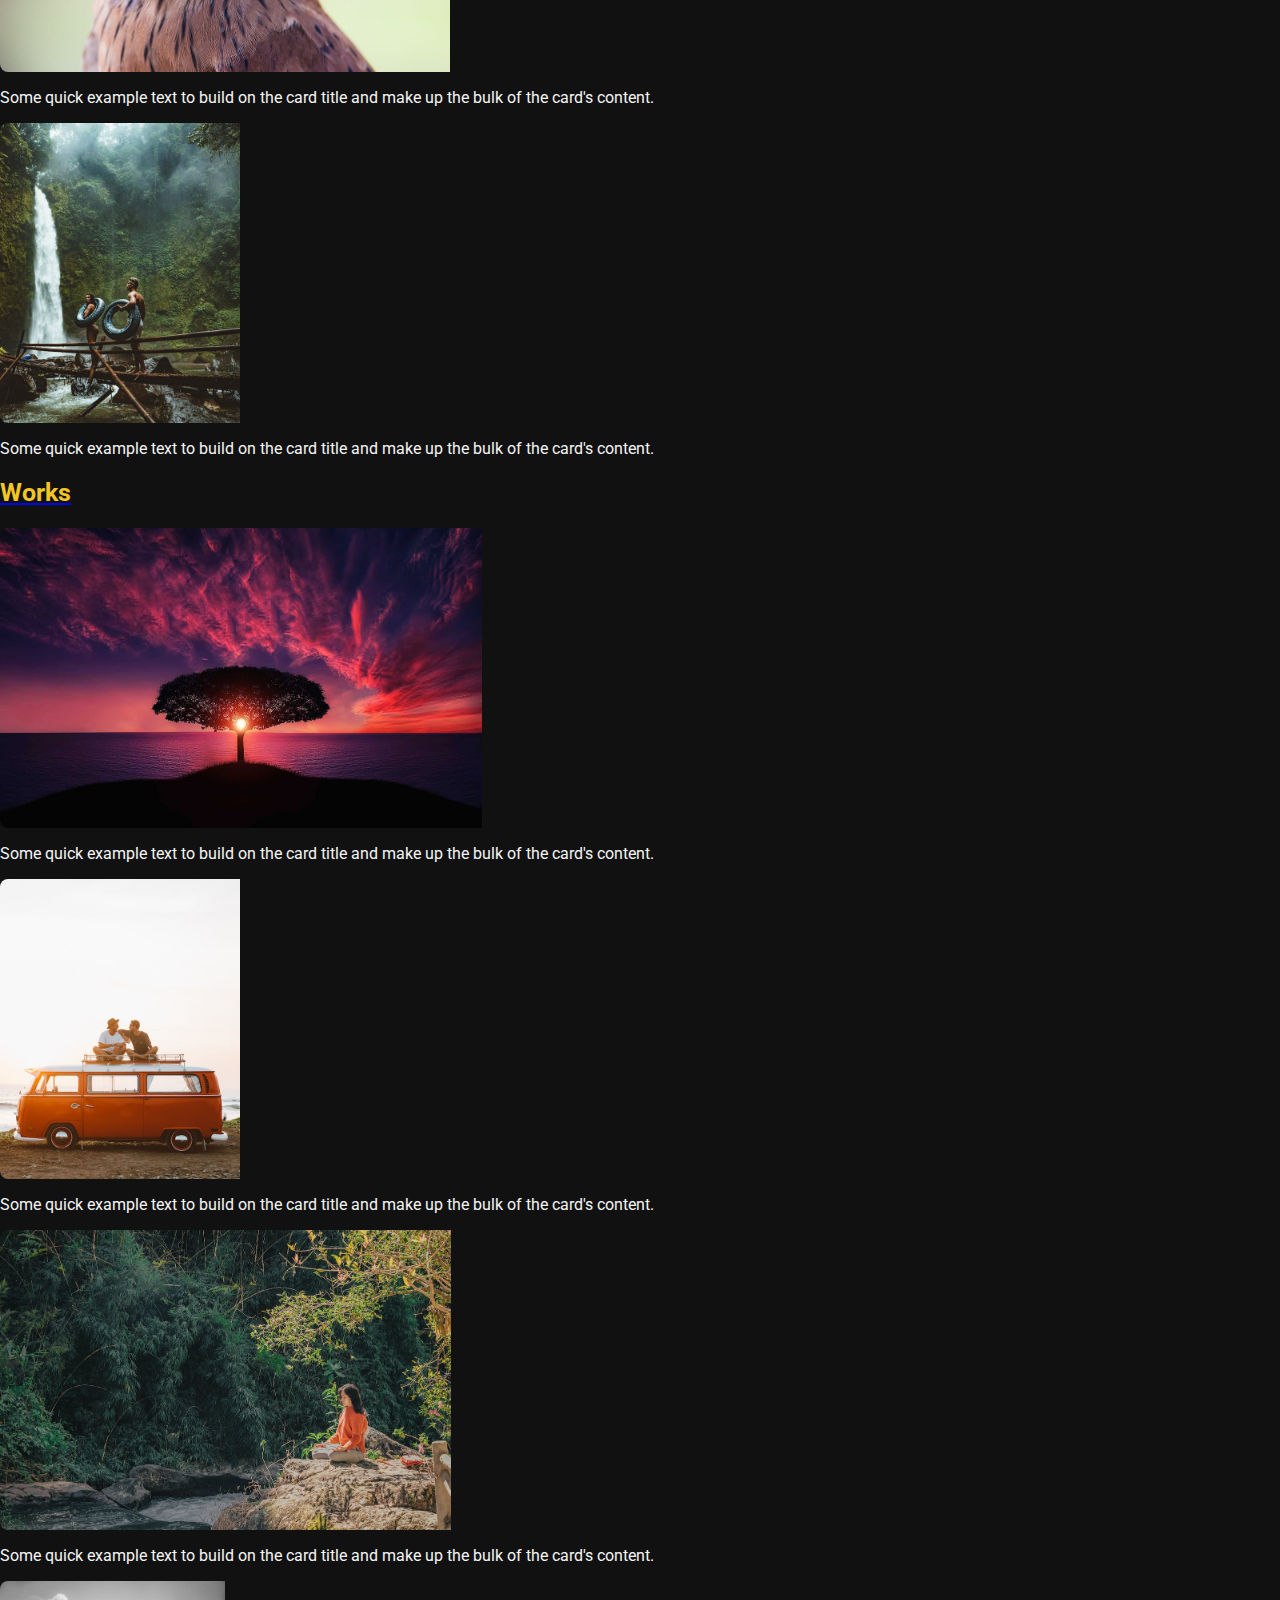
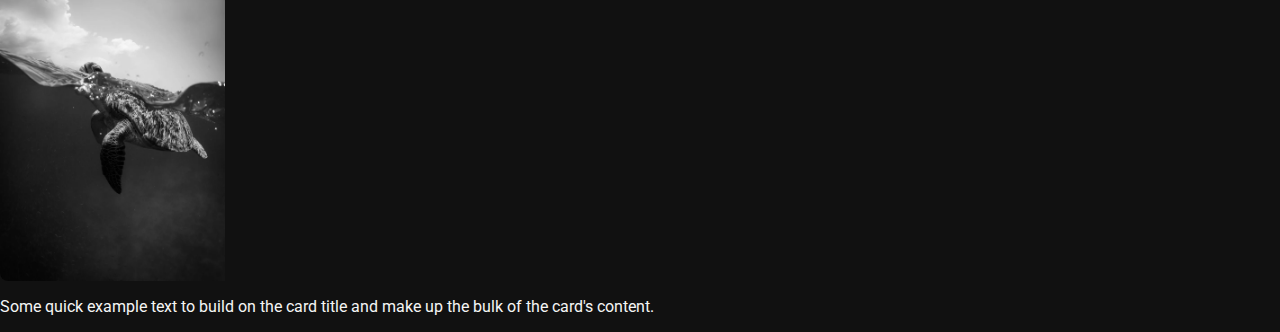
==== commit d0f5f11c: "sign-up and login" ====
--- a/index.html
+++ b/index.html
@@ -42,11 +42,12 @@
                         <a class="nav-link nav-text" href="contact.html">Contact</a>
                     </li>
                     <li class="nav-item">
+                        <a class="most-sign-login" href="login.html">Log In</a>
+                    </li>
+                    <li class="nav-item">
                         <a class="most-sign-login" href="sign-up.html">Sign Up</a>
                     </li>
-                    <li class="nav-item">
-                        <a class="most-sign-login" href="login.html">Log In</a>
-                    </li>
+                   
                 </ul>
             </div>
         </div>
